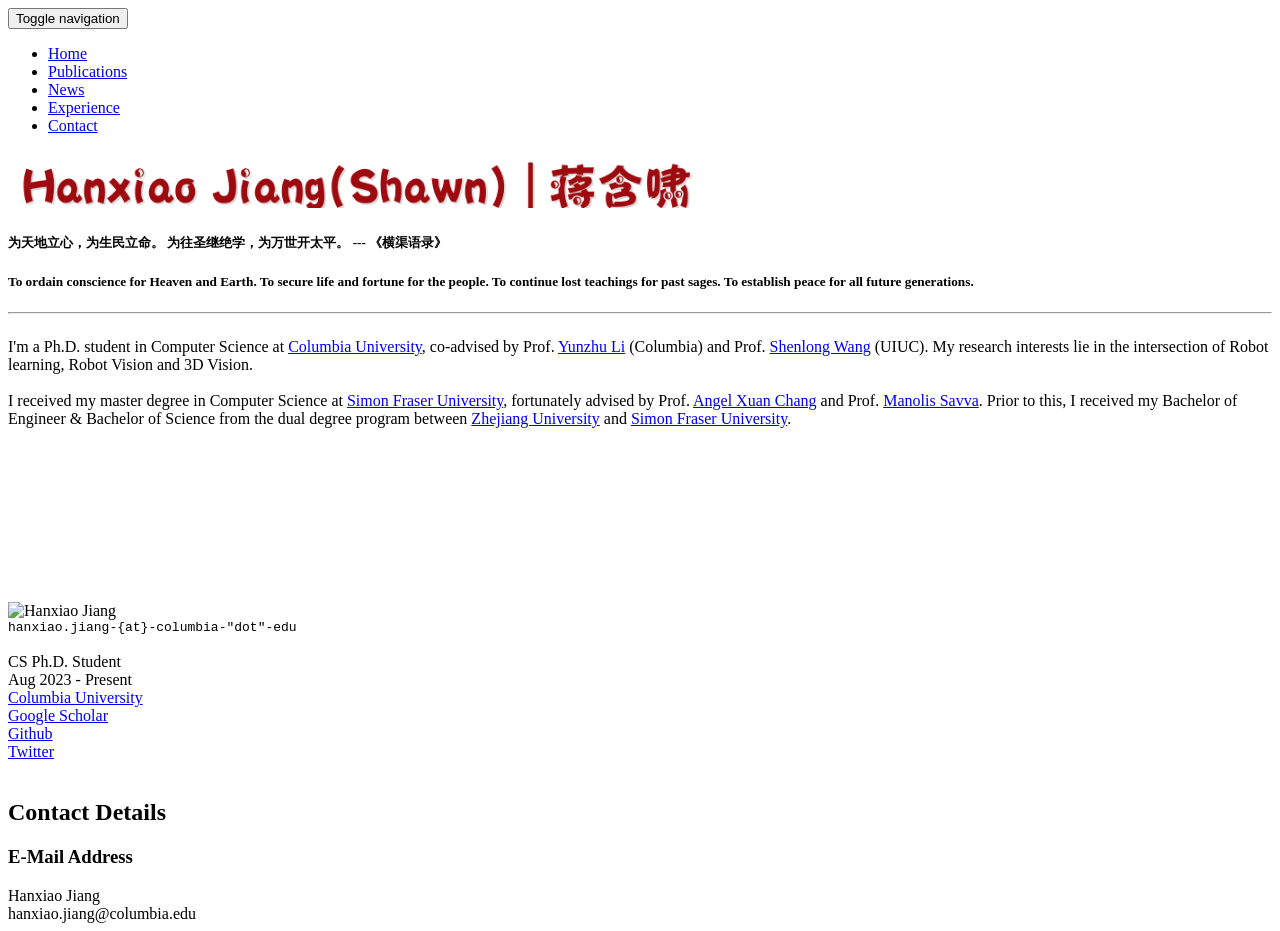
==== contact.html @ e8c3e94f "update" ====
<!DOCTYPE html>
<html lang="en">

<head>
  <meta charset="utf-8" />
  <meta http-equiv="content-type" content="text/html; charset=utf-8" />
  <!-- Use the .htaccess and remove these lines to avoid edge case issues.
     More info: h5bp.com/i/378 -->
  <meta http-equiv="X-UA-Compatible" content="IE=edge,chrome=1" />

  <meta name="google-site-verification" content="s9HfQLacjwqz4eRF6EoYjc99aE5T00xyFcCA3zIniwc" />

  <!-- Our site title and description -->
<link rel="shortcut icon" href="/favicon.ico" type="image/x-icon" />
<title>Hanxiao Jiang(Shawn) | 蒋含啸</title>

  <meta name="generator" content="DocPad v6.79.4" />

  <!-- Mobile viewport optimized: h5bp.com/viewport -->
  <meta name="viewport" content="width=device-width" />

  <!-- Shims: IE6-8 support of HTML5 elements -->
  <!--[if lt IE 9]>
    <script async src="http://html5shim.googlecode.com/svn/trunk/html5.js"></script>
  <![endif]-->

  <link rel="stylesheet" href="/styles/twitter-bootstrap.css" />
  <link rel="stylesheet" href="/styles/style.css" />
  <script src="//cdnjs.cloudflare.com/ajax/libs/jquery/1.10.2/jquery.min.js"></script>
  <script src="//cdnjs.cloudflare.com/ajax/libs/modernizr/2.6.2/modernizr.min.js"></script>
  <script src="/scripts/bootstrap.min.js"></script>
  <script src="/scripts/script.js"></script>
</head>

<body>
  <div class="container">
    <section id="content" class="content">
      <nav class="navbar navbar-default">
        <div class="container-fluid">
          <!-- Brand and toggle get grouped for better mobile display -->
          <div class="navbar-header">
            <button type="button" class="navbar-toggle collapsed" data-toggle="collapse"
              data-target="#bs-example-navbar-collapse-1" aria-expanded="false">
              <span class="sr-only">Toggle navigation</span>
              <span class="icon-bar"></span>
              <span class="icon-bar"></span>
              <span class="icon-bar"></span>
              <span class="icon-bar"></span>
              <span class="icon-bar"></span>
              <span class="icon-bar"></span>
            </button>
            <a class="navbar-brand" href="#"></a>
          </div>

          <!-- Collect the nav links, forms, and other content for toggling -->
          <div class="collapse navbar-collapse" id="bs-example-navbar-collapse-1">
            <ul class="nav navbar-nav">
              <li><a href="index.html">Home</a></li>
              <li><a href="pubs.html">Publications</a></li>
              <li><a href="news.html">News</a></li>
              <li><a href="experience.html">Experience</a></li>
              <li><a href="contact.html">Contact</a></li>
            </ul>
          </div><!-- /.navbar-collapse -->
        </div><!-- /.container-fluid -->
      </nav>

      <div class="row">
<!-- <div style="float: right">
    <audio controls autoplay loop height="50" width="50">
        <source src="music/yiliaobailiao.mp3" type="audio/mpeg">
        <embed height="50" width="100" src="music/yiliaobailiao.mp3">
    </audio>
</div> -->
<img src=files/name.png alt="image" class="img-responsive" style="width: 700px;" />
<!-- <h1>Hanxiao Jiang(Shawn) | 蒋含啸</h1> -->
<h5>为天地立心，为生民立命。 为往圣继绝学，为万世开太平。 --- 《横渠语录》 </h5>
<h5>To ordain conscience for Heaven and Earth. To secure life and fortune for the people. To continue lost teachings for past sages. To establish peace for all future generations.</h5>
        <hr>
        <div class="col-sm-8 pull-left" style="min-height: 280px; display: flex; flex-direction: column;">
<p>
   I'm a Ph.D. student in Computer Science at <a href="https://www.columbia.edu/">Columbia University</a>, 
   co-advised by Prof. <a href="https://yunzhuli.github.io/">Yunzhu Li</a> (Columbia) and Prof. <a href="https://shenlong.web.illinois.edu/">Shenlong Wang</a> (UIUC). 
   My research interests lie in the intersection of Robot learning, Robot Vision and 3D Vision.
   <br/>
   <br/>

   I received my master degree in Computer Science at <a href="https://www.sfu.ca">Simon Fraser University</a>, fortunately advised by Prof. 
    <a href="https://angelxuanchang.github.io">Angel Xuan Chang</a> and Prof. <a href="https://msavva.github.io">Manolis Savva</a>. 
    Prior to this, I received my Bachelor of Engineer & Bachelor of Science from the dual degree program between  <a
    href="https://www.zju.edu.cn/english/">Zhejiang University</a> and <a href="https://www.sfu.ca">Simon
    Fraser University</a>.
</p>
        </div>
        <div class="col-sm-4 text-right pull-right">
<img src="files/hanxiao.jpg" alt="Hanxiao Jiang" width="150px" />
<div style="font-family:monospace;">
hanxiao.jiang-{at}-columbia-"dot"-edu
</div><br />

CS Ph.D. Student<br />
Aug 2023 - Present<br />
<a href="https://www.columbia.edu/">Columbia University</a><br />
<a href="https://scholar.google.com/citations?user=-XWZKZAAAAAJ&hl=en">Google Scholar</a><br />
<a href="https://github.com/Jianghanxiao">Github</a><br />
<a href="https://twitter.com/jiang_hanxiao">Twitter</a><br />
        </div>
      </div>
      <br>

<div class="row">
    <div class="col-sm-12">


      <div class="panel panel-default">
        <div class="panel-heading">
          <h2>Contact Details</h2>
        </div>
        <div class="panel-body">
          <h3>E-Mail Address</h3>
          Hanxiao Jiang<br />
          hanxiao.jiang@columbia.edu<br />
        </div>
      </div>
    </div>
</div>
  </div>
  </section>
  <!-- <footer>
    <p class="pull-right">
      Last updated at 2020-10-07T10:56:51.321Z
    </p>
  </footer> -->
  </div><!-- /container -->
  
  <!-- Global site tag (gtag.js) - Google Analytics -->
  <script async src="https://www.googletagmanager.com/gtag/js?id=UA-162763877-1"></script>
  <script>
    window.dataLayer = window.dataLayer || [];
    function gtag(){dataLayer.push(arguments);}
    gtag('js', new Date());

    gtag('config', 'UA-162763877-1');
  </script>

</body>

</html>
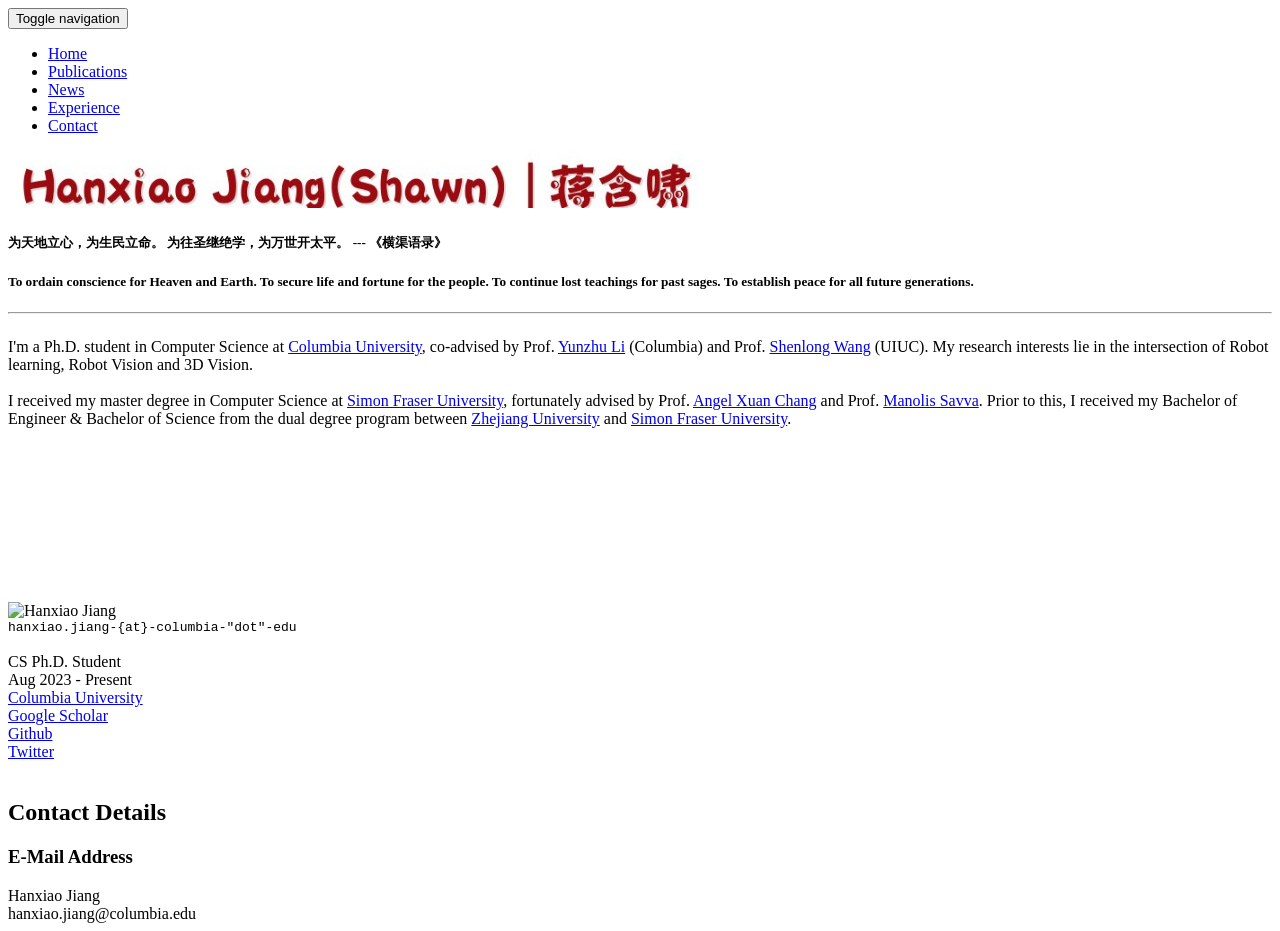
==== commit 9c2036a2: "update" ====
--- a/contact.html
+++ b/contact.html
@@ -72,7 +72,7 @@
         <embed height="50" width="100" src="music/yiliaobailiao.mp3">
     </audio>
 </div> -->
-<img src=files/name.png alt="image" class="img-responsive" style="width: 700px;" />
+<img src=files/name.jpg alt="image" class="img-responsive" style="width: 700px;" />
 <!-- <h1>Hanxiao Jiang(Shawn) | 蒋含啸</h1> -->
 <h5>为天地立心，为生民立命。 为往圣继绝学，为万世开太平。 --- 《横渠语录》 </h5>
 <h5>To ordain conscience for Heaven and Earth. To secure life and fortune for the people. To continue lost teachings for past sages. To establish peace for all future generations.</h5>
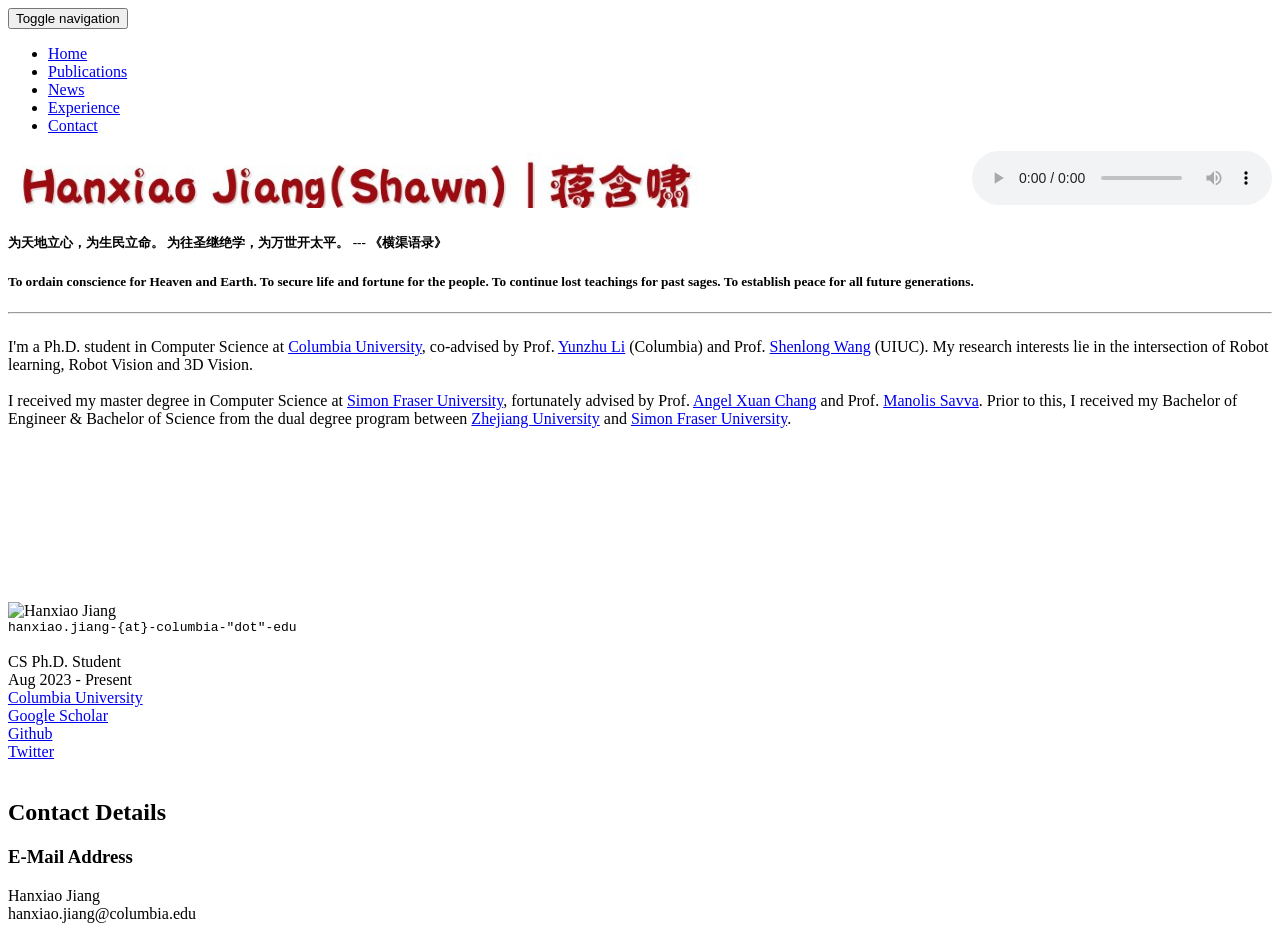
==== commit 0e090af5: "udpate" ====
--- a/contact.html
+++ b/contact.html
@@ -66,12 +66,12 @@
       </nav>
 
       <div class="row">
-<!-- <div style="float: right">
+<div style="float: right">
     <audio controls autoplay loop height="50" width="50">
         <source src="music/yiliaobailiao.mp3" type="audio/mpeg">
         <embed height="50" width="100" src="music/yiliaobailiao.mp3">
     </audio>
-</div> -->
+</div>
 <img src=files/name.jpg alt="image" class="img-responsive" style="width: 700px;" />
 <!-- <h1>Hanxiao Jiang(Shawn) | 蒋含啸</h1> -->
 <h5>为天地立心，为生民立命。 为往圣继绝学，为万世开太平。 --- 《横渠语录》 </h5>
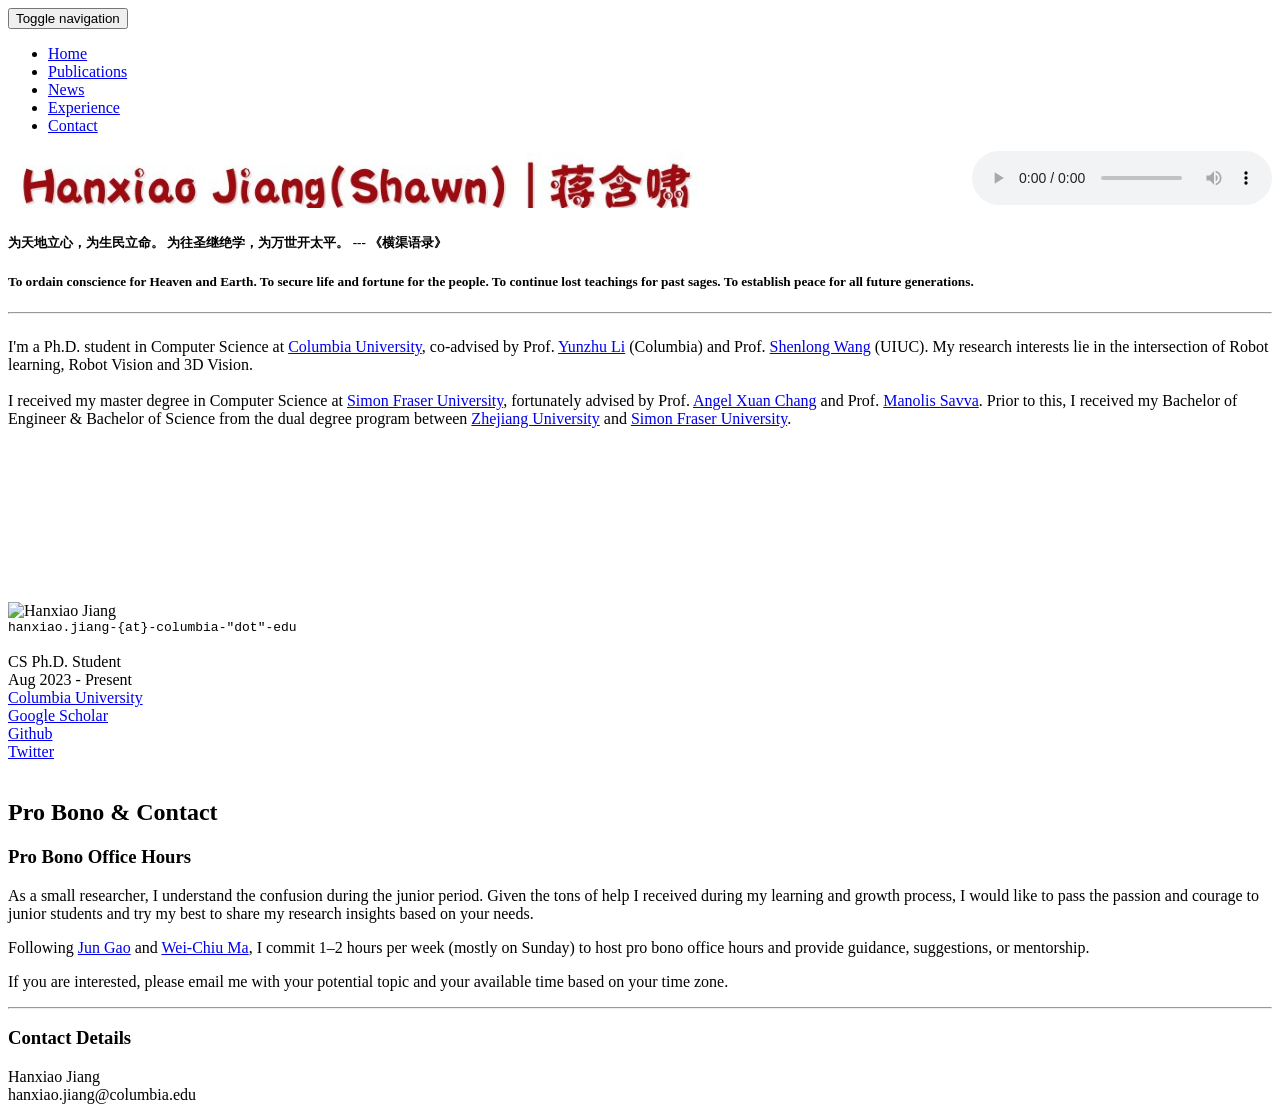
==== commit cf94b8ad: "update" ====
--- a/contact.html
+++ b/contact.html
@@ -109,20 +109,44 @@
       <br>
 
 <div class="row">
-    <div class="col-sm-12">
+  <div class="col-sm-12">
+    <div class="panel panel-default">
+      <div class="panel-heading">
+        <h2>Pro Bono & Contact</h2>
+      </div>
+      <div class="panel-body">
 
+        <!-- Pro Bono Section -->
+        <h3>Pro Bono Office Hours</h3>
+        <p>
+          As a small researcher, I understand the confusion during the junior period. 
+          Given the tons of help I received during my learning and growth process, 
+          I would like to pass the passion and courage to junior students 
+          and try my best to share my research insights based on your needs.
+        </p>
+        <p>
+          Following <a href="https://www.cs.toronto.edu/~jungao">Jun Gao</a> and 
+          <a href="https://www.cs.cornell.edu/~weichiu/">Wei-Chiu Ma</a>, 
+          I commit 1–2 hours per week (mostly on Sunday) 
+          to host pro bono office hours and provide guidance, suggestions, or mentorship.
+        </p>
+        <p>
+          If you are interested, please email me with your potential topic 
+          and your available time based on your time zone.
+        </p>
 
-      <div class="panel panel-default">
-        <div class="panel-heading">
-          <h2>Contact Details</h2>
-        </div>
-        <div class="panel-body">
-          <h3>E-Mail Address</h3>
+        <hr>
+
+        <!-- Contact Section -->
+        <h3>Contact Details</h3>
+        <p>
           Hanxiao Jiang<br />
-          hanxiao.jiang@columbia.edu<br />
-        </div>
+          hanxiao.jiang@columbia.edu
+        </p>
+
       </div>
     </div>
+  </div>
 </div>
   </div>
   </section>
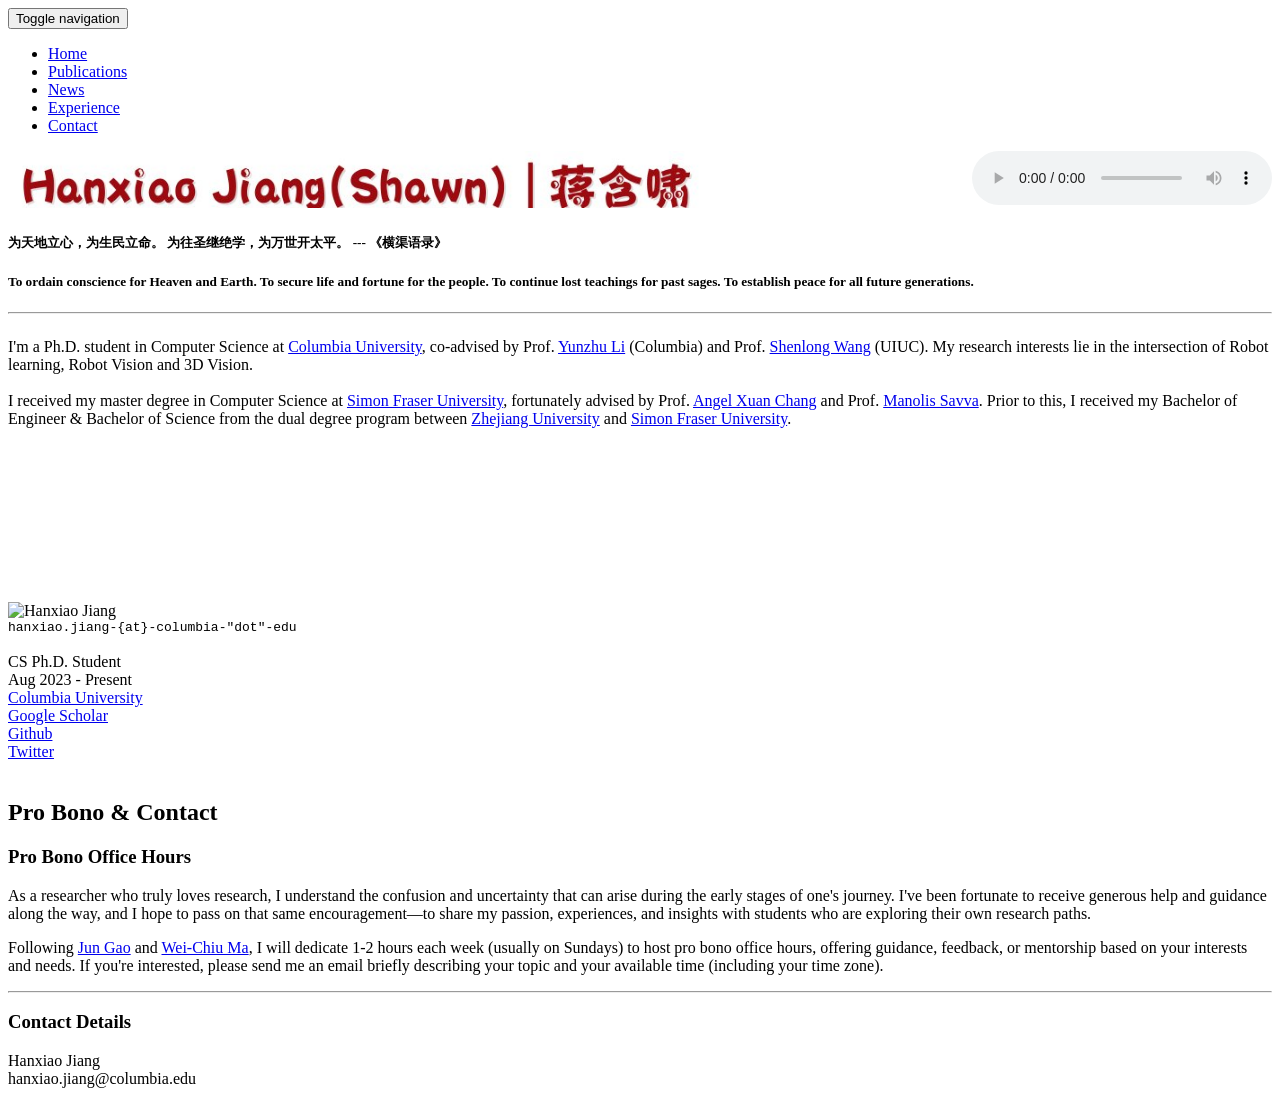
==== commit 3cbaaa91: "update" ====
--- a/contact.html
+++ b/contact.html
@@ -119,20 +119,13 @@
         <!-- Pro Bono Section -->
         <h3>Pro Bono Office Hours</h3>
         <p>
-          As a small researcher, I understand the confusion during the junior period. 
-          Given the tons of help I received during my learning and growth process, 
-          I would like to pass the passion and courage to junior students 
-          and try my best to share my research insights based on your needs.
+          As a researcher who truly loves research, I understand the confusion and uncertainty that can arise during the early stages of one's journey. I've been fortunate to receive generous help and guidance along the way, and I hope to pass on that same encouragement—to share my passion, experiences, and insights with students who are exploring their own research paths.
         </p>
         <p>
           Following <a href="https://www.cs.toronto.edu/~jungao">Jun Gao</a> and 
           <a href="https://www.cs.cornell.edu/~weichiu/">Wei-Chiu Ma</a>, 
-          I commit 1–2 hours per week (mostly on Sunday) 
-          to host pro bono office hours and provide guidance, suggestions, or mentorship.
-        </p>
-        <p>
-          If you are interested, please email me with your potential topic 
-          and your available time based on your time zone.
+          I will dedicate 1-2 hours each week (usually on Sundays) to host pro bono office hours, offering guidance, feedback, or mentorship based on your interests and needs.
+          If you're interested, please send me an email briefly describing your topic and your available time (including your time zone).
         </p>
 
         <hr>
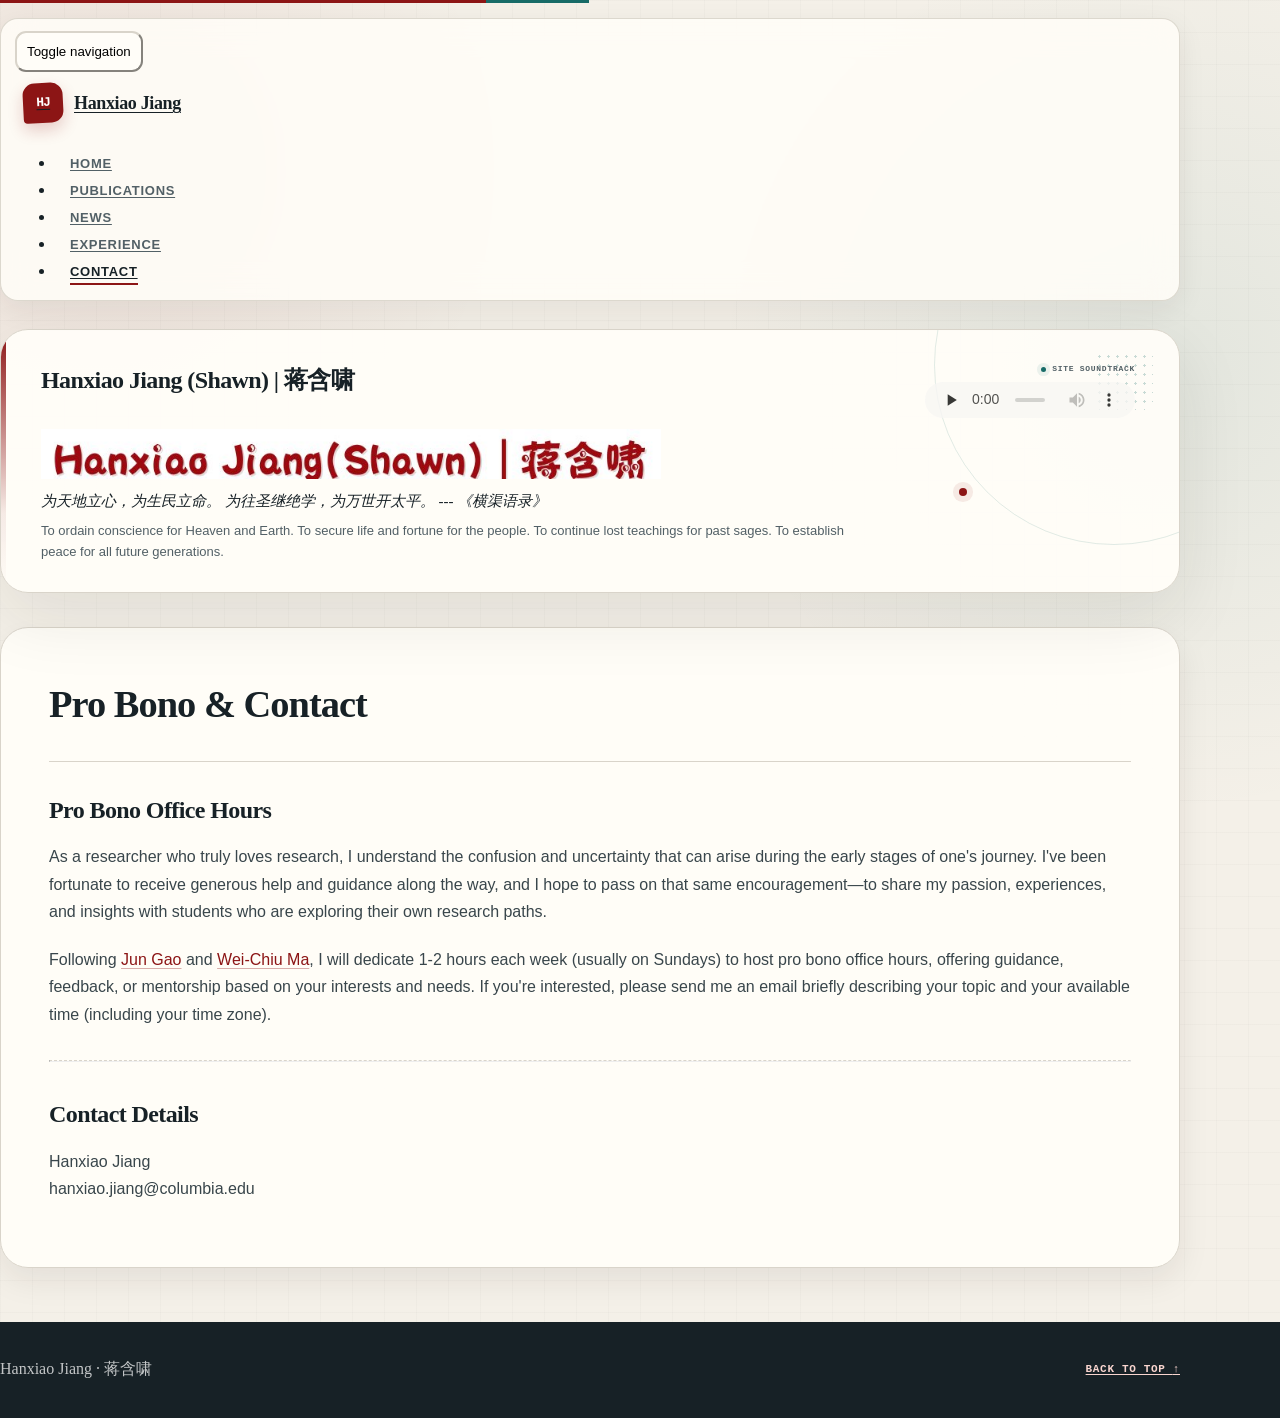
==== commit 6891019f: "update" ====
--- a/contact.html
+++ b/contact.html
@@ -3,81 +3,82 @@
 
 <head>
   <meta charset="utf-8" />
-  <meta http-equiv="content-type" content="text/html; charset=utf-8" />
-  <!-- Use the .htaccess and remove these lines to avoid edge case issues.
-     More info: h5bp.com/i/378 -->
-  <meta http-equiv="X-UA-Compatible" content="IE=edge,chrome=1" />
-
+  <meta http-equiv="X-UA-Compatible" content="IE=edge" />
+  <meta name="viewport" content="width=device-width, initial-scale=1" />
+  <meta name="theme-color" content="#f4f0e8" />
   <meta name="google-site-verification" content="s9HfQLacjwqz4eRF6EoYjc99aE5T00xyFcCA3zIniwc" />
 
-  <!-- Our site title and description -->
 <link rel="shortcut icon" href="/favicon.ico" type="image/x-icon" />
 <title>Hanxiao Jiang(Shawn) | 蒋含啸</title>
 
-  <meta name="generator" content="DocPad v6.79.4" />
-
-  <!-- Mobile viewport optimized: h5bp.com/viewport -->
-  <meta name="viewport" content="width=device-width" />
-
-  <!-- Shims: IE6-8 support of HTML5 elements -->
-  <!--[if lt IE 9]>
-    <script async src="http://html5shim.googlecode.com/svn/trunk/html5.js"></script>
-  <![endif]-->
-
   <link rel="stylesheet" href="/styles/twitter-bootstrap.css" />
   <link rel="stylesheet" href="/styles/style.css" />
-  <script src="//cdnjs.cloudflare.com/ajax/libs/jquery/1.10.2/jquery.min.js"></script>
-  <script src="//cdnjs.cloudflare.com/ajax/libs/modernizr/2.6.2/modernizr.min.js"></script>
-  <script src="/scripts/bootstrap.min.js"></script>
-  <script src="/scripts/script.js"></script>
 </head>
 
-<body>
-  <div class="container">
-    <section id="content" class="content">
-      <nav class="navbar navbar-default">
+<body id="top" class="page-contact">
+  <canvas id="elastic-field" class="elastic-field" role="presentation" aria-hidden="true"></canvas>
+  <div class="field-readout" aria-hidden="true">
+    <span class="field-readout__label">Elastic field</span>
+    <span class="field-readout__hint">move / apply force</span>
+    <span class="field-readout__meter"><i></i></span>
+    <span class="field-readout__value">ε 0.00</span>
+  </div>
+
+  <a class="skip-link" href="#main-content">Skip to content</a>
+
+  <header class="site-header">
+    <div class="container">
+      <nav class="navbar navbar-default" aria-label="Primary navigation">
         <div class="container-fluid">
-          <!-- Brand and toggle get grouped for better mobile display -->
           <div class="navbar-header">
             <button type="button" class="navbar-toggle collapsed" data-toggle="collapse"
-              data-target="#bs-example-navbar-collapse-1" aria-expanded="false">
+              data-target="#site-navigation" aria-expanded="false" aria-controls="site-navigation">
               <span class="sr-only">Toggle navigation</span>
               <span class="icon-bar"></span>
               <span class="icon-bar"></span>
               <span class="icon-bar"></span>
-              <span class="icon-bar"></span>
-              <span class="icon-bar"></span>
-              <span class="icon-bar"></span>
             </button>
-            <a class="navbar-brand" href="#"></a>
+            <a class="navbar-brand" href="index.html" aria-label="Hanxiao Jiang, home">
+              <span class="brand-mark" aria-hidden="true">HJ</span>
+              <span class="brand-name">Hanxiao Jiang</span>
+            </a>
           </div>
 
-          <!-- Collect the nav links, forms, and other content for toggling -->
-          <div class="collapse navbar-collapse" id="bs-example-navbar-collapse-1">
-            <ul class="nav navbar-nav">
+          <div class="collapse navbar-collapse" id="site-navigation">
+            <ul class="nav navbar-nav navbar-right">
               <li><a href="index.html">Home</a></li>
               <li><a href="pubs.html">Publications</a></li>
               <li><a href="news.html">News</a></li>
               <li><a href="experience.html">Experience</a></li>
               <li><a href="contact.html">Contact</a></li>
             </ul>
-          </div><!-- /.navbar-collapse -->
-        </div><!-- /.container-fluid -->
+          </div>
+        </div>
       </nav>
+    </div>
+  </header>
 
-      <div class="row">
-<div style="float: right">
-    <audio controls autoplay loop height="50" width="50">
+  <main id="main-content" class="site-main container">
+    <section class="hero" aria-labelledby="site-owner">
+      <div class="hero-orbit hero-orbit-one" aria-hidden="true"></div>
+      <div class="hero-orbit hero-orbit-two" aria-hidden="true"></div>
+
+      <div class="hero-title">
+        <h1 id="site-owner" class="sr-only">Hanxiao Jiang (Shawn) | 蒋含啸</h1>
+<div class="soundtrack">
+    <span class="soundtrack-label">Site soundtrack</span>
+    <audio controls loop preload="none" aria-label="Site soundtrack">
         <source src="music/yiliaobailiao.mp3" type="audio/mpeg">
-        <embed height="50" width="100" src="music/yiliaobailiao.mp3">
     </audio>
 </div>
-<img src=files/name.jpg alt="image" class="img-responsive" style="width: 700px;" />
+<img src="files/name.jpg" alt="Hanxiao Jiang (Shawn) | 蒋含啸" class="img-responsive" style="width: 700px;" />
 <!-- <h1>Hanxiao Jiang(Shawn) | 蒋含啸</h1> -->
 <h5>为天地立心，为生民立命。 为往圣继绝学，为万世开太平。 --- 《横渠语录》 </h5>
 <h5>To ordain conscience for Heaven and Earth. To secure life and fortune for the people. To continue lost teachings for past sages. To establish peace for all future generations.</h5>
-        <hr>
-        <div class="col-sm-8 pull-left" style="min-height: 280px; display: flex; flex-direction: column;">
+      </div>
+
+      <div class="hero-grid">
+        <div class="hero-copy">
 <p>
    I'm a Ph.D. student in Computer Science at <a href="https://www.columbia.edu/">Columbia University</a>, 
    co-advised by Prof. <a href="https://yunzhuli.github.io/">Yunzhu Li</a> (Columbia) and Prof. <a href="https://shenlong.web.illinois.edu/">Shenlong Wang</a> (UIUC). 
@@ -92,7 +93,8 @@
     Fraser University</a>.
 </p>
         </div>
-        <div class="col-sm-4 text-right pull-right">
+
+        <aside class="profile-card" aria-label="Profile and links">
 <img src="files/hanxiao.jpg" alt="Hanxiao Jiang" width="150px" />
 <div style="font-family:monospace;">
 hanxiao.jiang-{at}-columbia-"dot"-edu
@@ -104,10 +106,14 @@
 <a href="https://scholar.google.com/citations?user=-XWZKZAAAAAJ&hl=en">Google Scholar</a><br />
 <a href="https://github.com/Jianghanxiao">Github</a><br />
 <a href="https://twitter.com/jiang_hanxiao">Twitter</a><br />
-        </div>
+        </aside>
       </div>
-      <br>
 
+      <div class="hero-updates">
+      </div>
+    </section>
+
+    <div class="main-content">
 <div class="row">
   <div class="col-sm-12">
     <div class="panel panel-default">
@@ -141,25 +147,29 @@
     </div>
   </div>
 </div>
-  </div>
-  </section>
-  <!-- <footer>
-    <p class="pull-right">
-      Last updated at 2020-10-07T10:56:51.321Z
-    </p>
-  </footer> -->
-  </div><!-- /container -->
-  
+    </div>
+  </main>
+
+  <footer class="site-footer">
+    <div class="container site-footer-inner">
+      <p>Hanxiao Jiang <span aria-hidden="true">·</span> 蒋含啸</p>
+      <a href="#top">Back to top <span aria-hidden="true">↑</span></a>
+    </div>
+  </footer>
+
+  <script src="https://cdnjs.cloudflare.com/ajax/libs/jquery/1.10.2/jquery.min.js"></script>
+  <script src="/scripts/bootstrap.min.js"></script>
+  <script src="/scripts/script.js"></script>
+  <script src="/scripts/elastic-field.js"></script>
+
   <!-- Global site tag (gtag.js) - Google Analytics -->
   <script async src="https://www.googletagmanager.com/gtag/js?id=UA-162763877-1"></script>
   <script>
     window.dataLayer = window.dataLayer || [];
     function gtag(){dataLayer.push(arguments);}
     gtag('js', new Date());
-
     gtag('config', 'UA-162763877-1');
   </script>
-
 </body>
 
 </html>
--- a/styles/style.css
+++ b/styles/style.css
@@ -0,0 +1,1626 @@
+@charset "UTF-8";
+
+:root {
+  --paper: #f4f0e8;
+  --surface: #fffdf8;
+  --surface-soft: #ece8df;
+  --ink: #172126;
+  --ink-soft: #526066;
+  --line: #d9d4ca;
+  --brand: #8c1515;
+  --brand-bright: #b42d32;
+  --teal: #176b67;
+  --teal-soft: #dce9e5;
+  --shadow: 0 24px 70px rgba(36, 31, 26, 0.09);
+  --shadow-small: 0 12px 32px rgba(36, 31, 26, 0.08);
+  --serif: Georgia, "Times New Roman", "Noto Serif", serif;
+  --sans: "Avenir Next", Avenir, "Segoe UI", Helvetica, Arial, sans-serif;
+  --mono: "SFMono-Regular", Consolas, "Liberation Mono", monospace;
+}
+
+*,
+*::before,
+*::after {
+  box-sizing: border-box;
+}
+
+html {
+  scroll-behavior: smooth;
+}
+
+body {
+  min-width: 320px;
+  margin: 0;
+  color: var(--ink);
+  background-color: var(--paper);
+  background-image:
+    radial-gradient(circle at 8% 12%, rgba(140, 21, 21, 0.07), transparent 25rem),
+    radial-gradient(circle at 91% 26%, rgba(23, 107, 103, 0.08), transparent 28rem),
+    linear-gradient(rgba(23, 33, 38, 0.02) 1px, transparent 1px),
+    linear-gradient(90deg, rgba(23, 33, 38, 0.02) 1px, transparent 1px);
+  background-size: auto, auto, 32px 32px, 32px 32px;
+  font-family: var(--sans);
+  isolation: isolate;
+  font-size: 16px;
+  line-height: 1.68;
+  -webkit-font-smoothing: antialiased;
+  text-rendering: optimizeLegibility;
+}
+
+body::before {
+  position: fixed;
+  inset: 0 0 auto;
+  z-index: 1100;
+  height: 3px;
+  background: linear-gradient(90deg, var(--brand) 0 38%, var(--teal) 38% 46%, transparent 46%);
+  content: "";
+}
+
+/*
+ * The background interaction is a continuous elastic field, not a generic
+ * particle-link effect. Pointer motion injects a dipole force in canvas.
+ */
+.elastic-field {
+  position: fixed;
+  inset: 0;
+  z-index: 0;
+  display: block;
+  width: 100vw;
+  height: 100vh;
+  pointer-events: none;
+}
+
+.field-readout {
+  --field-energy: 0;
+  position: fixed;
+  top: 50%;
+  right: max(12px, calc((100vw - 1180px) / 2 - 104px));
+  z-index: 1;
+  display: grid;
+  width: 92px;
+  padding: 12px 11px;
+  color: var(--ink-soft);
+  background: rgba(255, 253, 248, 0.72);
+  border: 1px solid rgba(217, 212, 202, 0.82);
+  border-radius: 13px 13px 13px 4px;
+  box-shadow: 0 10px 28px rgba(36, 31, 26, 0.06);
+  font-family: var(--mono);
+  pointer-events: none;
+  user-select: none;
+  transform: translateY(-50%);
+  transition: opacity 300ms ease;
+  -webkit-backdrop-filter: blur(10px);
+  backdrop-filter: blur(10px);
+}
+
+.field-readout__label {
+  color: var(--teal);
+  font-size: 9px;
+  font-weight: 800;
+  letter-spacing: 0.09em;
+  text-transform: uppercase;
+}
+
+.field-readout__hint {
+  margin-top: 5px;
+  font-size: 8px;
+  line-height: 1.45;
+  letter-spacing: 0.04em;
+  text-transform: uppercase;
+  transition: opacity 240ms ease;
+}
+
+.field-readout__meter {
+  height: 2px;
+  margin: 10px 0 7px;
+  overflow: hidden;
+  background: rgba(23, 33, 38, 0.1);
+  border-radius: 999px;
+}
+
+.field-readout__meter i {
+  display: block;
+  width: 100%;
+  height: 100%;
+  background: linear-gradient(90deg, var(--teal), var(--brand));
+  border-radius: inherit;
+  transform: scaleX(var(--field-energy));
+  transform-origin: left;
+  transition: transform 160ms ease-out;
+}
+
+.field-readout__value {
+  font-size: 9px;
+  letter-spacing: 0.06em;
+}
+
+.field-engaged .field-readout__hint {
+  opacity: 0.34;
+}
+
+.site-main,
+.site-footer {
+  position: relative;
+  z-index: 2;
+}
+
+.elastic-field-disabled .elastic-field,
+.elastic-field-disabled .field-readout {
+  display: none;
+}
+
+@media (max-width: 1359px), (hover: none), (pointer: coarse) {
+  .field-readout {
+    display: none;
+  }
+}
+
+@media (max-width: 899px), (hover: none), (pointer: coarse) {
+  .elastic-field {
+    display: none;
+  }
+}
+
+::selection {
+  color: var(--surface);
+  background: var(--brand);
+}
+
+img {
+  max-width: 100%;
+}
+
+a {
+  color: var(--brand);
+  text-decoration-thickness: 1px;
+  text-underline-offset: 0.18em;
+  transition: color 160ms ease, border-color 160ms ease, background-color 160ms ease, transform 160ms ease;
+}
+
+a:hover,
+a:focus {
+  color: var(--teal);
+  text-decoration: none;
+}
+
+.hero-copy a,
+.news-list a,
+.panel-body a,
+.page-experience .main-content a,
+.publication-authors a {
+  text-decoration-line: underline;
+  text-decoration-color: rgba(140, 21, 21, 0.34);
+  text-decoration-thickness: 1px;
+}
+
+a:focus-visible,
+button:focus-visible,
+audio:focus-visible {
+  outline: 3px solid rgba(23, 107, 103, 0.38);
+  outline-offset: 3px;
+}
+
+h1,
+h2,
+h3,
+h4 {
+  margin-top: 0;
+  color: var(--ink);
+  font-family: var(--serif);
+  font-weight: 700;
+  letter-spacing: -0.025em;
+}
+
+p {
+  margin: 0 0 1.25em;
+}
+
+.container {
+  width: min(1180px, calc(100% - 40px)) !important;
+  padding-right: 0;
+  padding-left: 0;
+}
+
+.skip-link {
+  position: fixed;
+  top: 12px;
+  left: 12px;
+  z-index: 2000;
+  padding: 10px 14px;
+  color: white;
+  background: var(--ink);
+  border-radius: 8px;
+  transform: translateY(-150%);
+}
+
+.skip-link:focus {
+  color: white;
+  transform: translateY(0);
+}
+
+.site-header {
+  position: sticky;
+  top: 0;
+  z-index: 1000;
+  padding-top: 18px;
+}
+
+.navbar.navbar-default {
+  min-height: 64px;
+  margin: 0;
+  background: rgba(255, 253, 248, 0.88);
+  border: 1px solid rgba(217, 212, 202, 0.9);
+  border-radius: 18px;
+  box-shadow: 0 8px 28px rgba(36, 31, 26, 0.07);
+  -webkit-backdrop-filter: blur(16px);
+  backdrop-filter: blur(16px);
+}
+
+.navbar .container-fluid {
+  padding-right: 14px;
+  padding-left: 14px;
+}
+
+.navbar-brand {
+  display: flex;
+  align-items: center;
+  gap: 11px;
+  height: auto !important;
+  padding: 11px 8px !important;
+  color: var(--ink) !important;
+}
+
+.brand-mark {
+  display: inline-grid;
+  width: 40px;
+  height: 40px;
+  color: white;
+  background: var(--brand);
+  border-radius: 12px 12px 12px 4px;
+  box-shadow: 0 7px 16px rgba(140, 21, 21, 0.2);
+  font-family: var(--mono);
+  font-size: 13px;
+  font-weight: 700;
+  letter-spacing: -0.08em;
+  place-items: center;
+  transform: rotate(-3deg);
+}
+
+.brand-name {
+  font-family: var(--serif);
+  font-size: 18px;
+  font-weight: 700;
+  letter-spacing: -0.02em;
+}
+
+.navbar-right {
+  margin-right: 0;
+}
+
+.navbar-default .navbar-nav > li > a {
+  position: relative;
+  padding: 21px 15px 20px;
+  color: var(--ink-soft);
+  font-size: 13px;
+  font-weight: 700;
+  letter-spacing: 0.055em;
+  text-transform: uppercase;
+}
+
+.navbar-default .navbar-nav > li > a::after {
+  position: absolute;
+  right: 15px;
+  bottom: 14px;
+  left: 15px;
+  height: 2px;
+  background: var(--brand);
+  content: "";
+  transform: scaleX(0);
+  transform-origin: left;
+  transition: transform 180ms ease;
+}
+
+.navbar-default .navbar-nav > li > a:hover,
+.navbar-default .navbar-nav > li > a:focus,
+.navbar-default .navbar-nav > .active > a,
+.navbar-default .navbar-nav > .active > a:hover,
+.navbar-default .navbar-nav > .active > a:focus {
+  color: var(--ink);
+  background: transparent;
+}
+
+.navbar-default .navbar-nav > li > a:hover::after,
+.navbar-default .navbar-nav > li > a:focus::after,
+.navbar-default .navbar-nav > .active > a::after {
+  transform: scaleX(1);
+}
+
+.navbar-toggle {
+  margin-top: 12px;
+  margin-right: 4px;
+  padding: 11px 10px;
+  background: var(--surface) !important;
+  border-color: var(--line) !important;
+  border-radius: 11px;
+}
+
+.navbar-default .navbar-toggle .icon-bar {
+  width: 22px;
+  height: 2px;
+  background-color: var(--ink);
+  transition: transform 180ms ease, opacity 180ms ease;
+}
+
+.site-main {
+  padding-top: 28px;
+  padding-bottom: 20px;
+}
+
+.hero {
+  position: relative;
+  padding: 48px 52px 44px;
+  overflow: hidden;
+  background: rgba(255, 253, 248, 0.96);
+  border: 1px solid var(--line);
+  border-radius: 28px;
+  box-shadow: var(--shadow);
+  isolation: isolate;
+}
+
+.hero::before {
+  position: absolute;
+  top: 0;
+  bottom: 0;
+  left: 0;
+  width: 5px;
+  background: linear-gradient(180deg, var(--brand), rgba(140, 21, 21, 0.08) 70%, transparent);
+  content: "";
+}
+
+.hero::after {
+  position: absolute;
+  top: 22px;
+  right: 26px;
+  width: 58px;
+  height: 58px;
+  background-image: radial-gradient(var(--teal) 1.2px, transparent 1.2px);
+  background-size: 9px 9px;
+  content: "";
+  opacity: 0.24;
+}
+
+.hero > *:not(.hero-orbit) {
+  position: relative;
+  z-index: 2;
+}
+
+.hero-orbit {
+  position: absolute;
+  z-index: 0;
+  border: 1px solid rgba(23, 107, 103, 0.13);
+  border-radius: 50%;
+  pointer-events: none;
+}
+
+.hero-orbit::after {
+  position: absolute;
+  width: 8px;
+  height: 8px;
+  background: var(--brand);
+  border-radius: 50%;
+  box-shadow: 0 0 0 6px rgba(140, 21, 21, 0.08);
+  content: "";
+}
+
+.hero-orbit-one {
+  top: -145px;
+  right: -115px;
+  width: 360px;
+  height: 360px;
+}
+
+.hero-orbit-one::after {
+  bottom: 48px;
+  left: 24px;
+}
+
+.hero-orbit-two {
+  top: 154px;
+  right: 190px;
+  width: 92px;
+  height: 92px;
+}
+
+.hero-orbit-two::after {
+  top: -4px;
+  left: 38px;
+  width: 6px;
+  height: 6px;
+  background: var(--teal);
+  box-shadow: 0 0 0 5px rgba(23, 107, 103, 0.08);
+}
+
+.hero-title {
+  display: grid;
+  grid-template-columns: minmax(0, 1fr) 240px;
+  gap: 8px 34px;
+  align-items: start;
+  padding-right: 4px;
+  padding-bottom: 30px;
+  border-bottom: 1px solid var(--line);
+}
+
+.hero-title > img.img-responsive {
+  grid-column: 1;
+  width: min(100%, 760px) !important;
+  margin: 0;
+  mix-blend-mode: multiply;
+}
+
+.hero-title > h5 {
+  grid-column: 1;
+  max-width: 900px;
+  margin: 0;
+  color: var(--ink-soft);
+  font-size: 13px;
+  font-weight: 500;
+  line-height: 1.58;
+}
+
+.hero-title > h5:first-of-type {
+  margin-top: 3px;
+  color: var(--ink);
+  font-family: var(--serif);
+  font-size: 15px;
+  font-style: italic;
+}
+
+.hero-title > .soundtrack {
+  grid-row: 1 / span 4;
+  grid-column: 2;
+  float: none !important;
+  align-self: start;
+  justify-self: end;
+  padding-top: 2px;
+}
+
+.soundtrack {
+  display: flex;
+  flex-direction: column;
+  align-items: flex-end;
+  gap: 6px;
+}
+
+.soundtrack-label {
+  display: inline-flex;
+  align-items: center;
+  gap: 6px;
+  color: var(--ink-soft);
+  font-family: var(--mono);
+  font-size: 8px;
+  font-weight: 700;
+  letter-spacing: 0.09em;
+  text-transform: uppercase;
+}
+
+.soundtrack-label::before {
+  width: 5px;
+  height: 5px;
+  background: var(--teal);
+  border-radius: 50%;
+  content: "";
+  box-shadow: 0 0 0 4px rgba(23, 107, 103, 0.08);
+}
+
+.hero-title audio {
+  width: 230px;
+  height: 36px;
+  opacity: 0.78;
+  filter: sepia(0.08) saturate(0.78);
+}
+
+.hero-grid {
+  display: grid;
+  grid-template-columns: minmax(0, 1fr) 280px;
+  gap: 52px;
+  align-items: start;
+  margin-top: 34px;
+}
+
+@media (min-width: 768px) {
+  .page-home .hero {
+    display: grid;
+    grid-template-columns: minmax(0, 1fr) 280px;
+    column-gap: 52px;
+  }
+
+  .page-home .hero-title {
+    grid-column: 1 / -1;
+  }
+
+  .page-home .hero-grid {
+    display: contents;
+  }
+
+  .page-home .hero-copy {
+    grid-column: 1;
+    margin-top: 34px;
+  }
+
+  .page-home .profile-card {
+    grid-row: 2 / span 2;
+    grid-column: 2;
+    margin-top: 34px;
+  }
+
+  .page-home .hero-updates {
+    grid-column: 1;
+    margin-top: 34px;
+  }
+
+  .page-home .hero-copy,
+  .page-home .profile-card,
+  .page-home .hero-updates {
+    position: relative;
+    z-index: 2;
+  }
+}
+
+.hero-copy {
+  max-width: 760px;
+  color: #303c41;
+  font-size: 17px;
+  line-height: 1.78;
+}
+
+.hero-copy p:last-child {
+  margin-bottom: 0;
+}
+
+.profile-card {
+  align-self: start;
+  padding: 20px;
+  overflow: hidden;
+  color: rgba(255, 255, 255, 0.82);
+  background:
+    radial-gradient(circle at 82% 5%, rgba(255, 255, 255, 0.11), transparent 30%),
+    var(--ink);
+  border: 1px solid rgba(255, 255, 255, 0.09);
+  border-radius: 22px;
+  box-shadow: 0 20px 45px rgba(23, 33, 38, 0.2);
+  font-size: 14px;
+  line-height: 1.65;
+  transform: rotate(0.4deg);
+}
+
+.profile-card > img {
+  display: block;
+  width: calc(100% + 40px) !important;
+  max-width: none;
+  aspect-ratio: 1 / 1.04;
+  margin: -20px -20px 18px;
+  object-fit: cover;
+  object-position: center 32%;
+  border-radius: 22px 22px 0 0;
+  filter: saturate(0.78) contrast(1.04);
+}
+
+.profile-card > div {
+  margin-bottom: 12px;
+  color: rgba(255, 255, 255, 0.66);
+  font-family: var(--mono) !important;
+  font-size: 11px;
+  line-height: 1.55;
+  overflow-wrap: anywhere;
+}
+
+.profile-card a {
+  display: inline-block;
+  margin-top: 3px;
+  color: #f9d5cf;
+  font-weight: 650;
+}
+
+.profile-card a::after {
+  color: rgba(255, 255, 255, 0.44);
+  content: " ↗";
+}
+
+.profile-card a:hover,
+.profile-card a:focus {
+  color: white;
+}
+
+.hero-updates {
+  margin-top: 40px;
+  padding-top: 34px;
+  border-top: 1px dashed var(--line);
+}
+
+.page-publications .hero-updates,
+.page-news .hero-updates,
+.page-experience .hero-updates,
+.page-contact .hero-updates {
+  display: none;
+}
+
+body:not(.page-home) .hero {
+  padding: 30px 40px;
+}
+
+body:not(.page-home) .hero-grid {
+  display: none;
+}
+
+body:not(.page-home) .hero-title {
+  grid-template-columns: minmax(0, 1fr) 220px;
+  padding-bottom: 0;
+  border-bottom: 0;
+}
+
+body:not(.page-home) .hero-title > img.img-responsive {
+  width: min(100%, 620px) !important;
+}
+
+body:not(.page-home) .hero-title audio {
+  width: 210px;
+}
+
+body:not(.page-home) .hero-orbit-two {
+  display: none;
+}
+
+.section-heading {
+  display: flex;
+  align-items: baseline;
+  gap: 13px;
+  margin-bottom: 24px;
+}
+
+.section-heading h2 {
+  margin: 0;
+  font-size: clamp(27px, 3vw, 38px);
+  line-height: 1.05;
+}
+
+.section-index {
+  color: var(--teal);
+  font-family: var(--mono);
+  font-size: 11px;
+  font-weight: 700;
+  letter-spacing: 0.11em;
+  text-transform: uppercase;
+  white-space: nowrap;
+}
+
+.news-block {
+  position: relative;
+}
+
+.page-home .news-block {
+  padding: 27px 29px 24px;
+  background: linear-gradient(125deg, rgba(236, 232, 223, 0.72), rgba(220, 233, 229, 0.52));
+  border: 1px solid rgba(217, 212, 202, 0.9);
+  border-radius: 20px;
+}
+
+.news-heading {
+  margin-bottom: 20px;
+}
+
+.community-note {
+  display: grid;
+  grid-template-columns: 86px minmax(0, 1fr);
+  gap: 16px;
+  align-items: start;
+  margin-bottom: 9px;
+  padding: 13px 15px;
+  background: rgba(255, 253, 248, 0.78);
+  border: 1px solid rgba(217, 212, 202, 0.92);
+  border-left: 3px solid var(--brand);
+  border-radius: 10px;
+}
+
+.community-note__meta {
+  display: flex;
+  align-items: center;
+  gap: 7px;
+  padding-top: 2px;
+  color: var(--teal);
+  font-family: var(--mono);
+  font-size: 9px;
+  font-weight: 800;
+  letter-spacing: 0.07em;
+  text-transform: uppercase;
+}
+
+.community-note__meta span {
+  width: 6px;
+  height: 6px;
+  background: var(--teal);
+  border-radius: 50%;
+  box-shadow: 0 0 0 4px rgba(23, 107, 103, 0.09);
+}
+
+.community-note__copy {
+  color: #3a474c;
+  font-size: 13.5px;
+  line-height: 1.55;
+}
+
+.news-list {
+  margin: 0;
+  padding: 0;
+  list-style: none;
+}
+
+.news-item {
+  display: grid;
+  grid-template-columns: 68px minmax(0, 1fr);
+  gap: 16px;
+  align-items: baseline;
+  padding: 11px 0;
+  border-top: 1px solid rgba(217, 212, 202, 0.86);
+}
+
+.news-list .news-item:first-child {
+  border-top: 0;
+}
+
+.news-date {
+  display: flex;
+  align-items: baseline;
+  gap: 5px;
+  color: var(--teal);
+  font-family: var(--mono);
+  font-variant-numeric: tabular-nums;
+  white-space: nowrap;
+}
+
+.news-month {
+  font-size: 11px;
+  font-weight: 800;
+  letter-spacing: 0.06em;
+  text-transform: uppercase;
+}
+
+.news-year-inline {
+  color: var(--ink-soft);
+  font-size: 10px;
+}
+
+.news-copy {
+  min-width: 0;
+  color: #3a474c;
+  font-size: 13.5px;
+  line-height: 1.55;
+}
+
+.news-copy a {
+  text-decoration-line: underline;
+  text-decoration-color: rgba(140, 21, 21, 0.3);
+}
+
+.news-list--preview .news-item:first-child .news-month {
+  color: var(--brand);
+}
+
+.news-archive {
+  border-top: 1px solid var(--line);
+}
+
+.news-year {
+  display: grid;
+  grid-template-columns: 82px minmax(0, 1fr);
+  gap: 24px;
+  padding: 24px 0 20px;
+  border-bottom: 1px solid var(--line);
+}
+
+.news-year:last-child {
+  padding-bottom: 0;
+  border-bottom: 0;
+}
+
+.news-year-title {
+  position: sticky;
+  top: 102px;
+  align-self: start;
+  margin: 0;
+  color: var(--brand);
+  font-family: var(--mono);
+  font-size: 15px;
+  font-weight: 800;
+  letter-spacing: 0.04em;
+}
+
+.news-year .news-item {
+  grid-template-columns: 50px minmax(0, 1fr);
+  gap: 14px;
+  padding: 10px 0;
+}
+
+.news-year .news-date {
+  align-self: start;
+  padding-top: 2px;
+}
+
+.news-more {
+  display: flex;
+  align-items: center;
+  gap: 6px;
+  width: max-content;
+  margin-top: 18px;
+  margin-left: auto;
+}
+
+.text-link {
+  color: var(--ink);
+  border-bottom: 1px solid var(--brand);
+  font-family: var(--mono);
+  font-size: 12px;
+  font-weight: 700;
+  letter-spacing: 0.06em;
+  text-transform: uppercase;
+}
+
+.text-link:hover,
+.text-link:focus {
+  color: var(--brand);
+  border-color: var(--teal);
+}
+
+.main-content {
+  margin-top: 34px;
+}
+
+.publications-section {
+  padding: 44px 48px 28px;
+  background: rgba(255, 253, 248, 0.96);
+  border: 1px solid var(--line);
+  border-radius: 28px;
+  box-shadow: var(--shadow-small);
+}
+
+.publications-heading {
+  padding-bottom: 24px;
+  border-bottom: 1px solid var(--line);
+}
+
+.publication-list {
+  counter-reset: publication;
+}
+
+.publication-card {
+  position: relative;
+  display: grid;
+  grid-template-columns: 270px minmax(0, 1fr);
+  gap: 34px;
+  padding: 30px 0;
+  border-bottom: 1px solid var(--line);
+  counter-increment: publication;
+}
+
+.publication-card:last-child {
+  border-bottom: 0;
+}
+
+.publication-card::after {
+  position: absolute;
+  top: 30px;
+  right: 0;
+  color: #a69f94;
+  content: counter(publication, decimal-leading-zero);
+  font-family: var(--mono);
+  font-size: 11px;
+  letter-spacing: 0.08em;
+}
+
+.publication-media {
+  display: grid;
+  align-self: start;
+  aspect-ratio: 16 / 10;
+  overflow: hidden;
+  background:
+    radial-gradient(circle at 70% 20%, rgba(23, 107, 103, 0.12), transparent 40%),
+    var(--surface-soft);
+  border: 1px solid var(--line);
+  border-radius: 18px 18px 18px 5px;
+  place-items: center;
+  transition: border-color 180ms ease, box-shadow 180ms ease, transform 180ms ease;
+}
+
+.publication-card:hover .publication-media {
+  border-color: rgba(23, 107, 103, 0.38);
+  box-shadow: 0 14px 28px rgba(36, 31, 26, 0.1);
+  transform: translateY(-3px);
+}
+
+.publication-image {
+  display: block;
+  width: 100%;
+  height: 100%;
+  object-fit: contain;
+}
+
+.publication-copy {
+  min-width: 0;
+  padding-top: 1px;
+  padding-right: 54px;
+}
+
+.publication-title {
+  max-width: 760px;
+  margin: 0 0 11px;
+  font-size: 21px;
+  line-height: 1.28;
+}
+
+.publication-authors {
+  margin: 0 0 12px;
+  color: var(--ink-soft);
+  font-size: 13.5px;
+  line-height: 1.55;
+}
+
+.publication-authors strong {
+  color: var(--ink);
+  font-weight: 800;
+}
+
+.publication-meta,
+.publication-links {
+  display: flex;
+  flex-wrap: wrap;
+  align-items: center;
+  gap: 8px;
+}
+
+.publication-meta {
+  margin-bottom: 15px;
+}
+
+.publication-venue,
+.publication-highlight {
+  display: inline-flex;
+  align-items: center;
+  min-height: 28px;
+  padding: 4px 10px;
+  border-radius: 999px;
+  font-family: var(--mono);
+  font-size: 11px;
+  font-weight: 700;
+  letter-spacing: 0.035em;
+}
+
+.publication-venue {
+  color: #0f5753;
+  background: var(--teal-soft);
+  border: 1px solid rgba(23, 107, 103, 0.14);
+}
+
+.publication-venue:hover,
+.publication-venue:focus {
+  color: white;
+  background: var(--teal);
+}
+
+.publication-highlight {
+  color: var(--brand);
+  background: #f8e5e2;
+  border: 1px solid rgba(140, 21, 21, 0.12);
+}
+
+.publication-links {
+  min-height: 38px;
+}
+
+.publication-action {
+  display: inline-flex;
+  align-items: center;
+  min-height: 36px;
+  padding: 6px 11px;
+  color: var(--ink);
+  background: transparent;
+  border: 1px solid #c9c3b8;
+  border-radius: 9px;
+  font-family: var(--mono);
+  font-size: 11px;
+  font-weight: 700;
+  letter-spacing: 0.025em;
+}
+
+.publication-action:hover,
+.publication-action:focus {
+  color: white;
+  background: var(--brand);
+  border-color: var(--brand);
+  transform: translateY(-1px);
+}
+
+.github-stars-link {
+  display: inline-flex;
+  min-height: 36px;
+  align-items: center;
+}
+
+.github-stars {
+  display: block;
+  width: auto;
+  height: 20px;
+}
+
+.publication-extra {
+  margin-top: 15px;
+  padding-left: 13px;
+  color: var(--brand);
+  border-left: 3px solid rgba(140, 21, 21, 0.3);
+  font-family: var(--serif);
+  font-size: 14px;
+  font-style: italic;
+  line-height: 1.5;
+}
+
+.page-news .main-content > .news-block,
+.page-experience .main-content,
+.page-contact .main-content > .row {
+  padding: 44px 48px;
+  background: rgba(255, 253, 248, 0.96);
+  border: 1px solid var(--line);
+  border-radius: 28px;
+  box-shadow: var(--shadow-small);
+}
+
+.page-experience .main-content {
+  overflow: hidden;
+}
+
+.page-experience .main-content > p {
+  margin: 0;
+}
+
+.experience-heading {
+  padding-bottom: 24px;
+  border-bottom: 1px solid var(--line);
+}
+
+.experience-heading h2 {
+  margin: 0;
+  font-size: clamp(29px, 3vw, 40px);
+}
+
+.page-experience .main-content h3 {
+  margin: 40px 0 22px;
+  padding-top: 30px;
+  border-top: 1px solid var(--line);
+  font-size: 29px;
+}
+
+.page-experience .main-content h3:first-of-type {
+  margin-top: 30px;
+  padding-top: 0;
+  border-top: 0;
+}
+
+.page-experience table,
+.page-experience tbody {
+  display: block;
+  width: 100% !important;
+}
+
+.page-experience tr {
+  display: grid;
+  grid-template-columns: 104px minmax(0, 1fr);
+  gap: 24px;
+  width: 100%;
+  padding: 18px 0;
+  border-top: 1px dashed var(--line);
+}
+
+.page-experience tr:first-child {
+  border-top: 0;
+}
+
+.page-experience tr:empty,
+.page-experience tr:not(:has(td)) {
+  display: none;
+}
+
+.page-experience td {
+  display: block;
+  width: auto !important;
+  padding: 0 !important;
+  border: 0 !important;
+}
+
+.page-experience td:first-child p {
+  margin: 0;
+}
+
+.page-experience td:first-child img {
+  display: block;
+  width: 74px !important;
+  height: 74px;
+  padding: 8px;
+  object-fit: contain;
+  background: white;
+  border: 1px solid var(--line);
+  border-radius: 16px;
+}
+
+.page-experience td:last-child p {
+  margin: 0;
+  color: var(--ink-soft);
+  line-height: 1.65;
+}
+
+.page-experience td:last-child b {
+  color: var(--ink);
+  font-family: var(--serif);
+  font-size: 17px;
+}
+
+.page-experience .main-content ul {
+  padding-left: 22px;
+  color: var(--ink-soft);
+}
+
+.page-experience .main-content li {
+  margin-bottom: 9px;
+}
+
+.page-contact .main-content > .row {
+  margin-right: 0;
+  margin-left: 0;
+}
+
+.page-contact .main-content .col-sm-12 {
+  padding: 0;
+}
+
+.panel.panel-default {
+  margin: 0;
+  background: transparent;
+  border: 0;
+  border-radius: 0;
+  box-shadow: none;
+}
+
+.panel-default > .panel-heading {
+  padding: 0 0 24px;
+  background: transparent;
+  border: 0;
+  border-bottom: 1px solid var(--line);
+}
+
+.panel-heading h2 {
+  margin: 0;
+  font-size: clamp(29px, 3vw, 40px);
+}
+
+.panel-body {
+  padding: 28px 0 0;
+  color: #39464b;
+  font-size: 16px;
+  line-height: 1.72;
+}
+
+.panel-body h3 {
+  margin: 30px 0 12px;
+  font-size: 24px;
+}
+
+.panel-body h3:first-child {
+  margin-top: 0;
+}
+
+.panel-body hr {
+  margin: 32px 0;
+  border-top: 1px dashed var(--line);
+}
+
+.site-footer {
+  margin-top: 34px;
+  color: rgba(255, 255, 255, 0.74);
+  background: var(--ink);
+}
+
+.site-footer-inner {
+  display: flex;
+  align-items: center;
+  justify-content: space-between;
+  min-height: 96px;
+}
+
+.site-footer p {
+  margin: 0;
+  font-family: var(--serif);
+  font-size: 16px;
+}
+
+.site-footer a {
+  color: #f9d5cf;
+  font-family: var(--mono);
+  font-size: 11px;
+  font-weight: 700;
+  letter-spacing: 0.06em;
+  text-transform: uppercase;
+}
+
+@media (max-width: 991px) {
+  .hero {
+    padding: 40px 38px;
+  }
+
+  .hero-title {
+    grid-template-columns: minmax(0, 1fr) 210px;
+  }
+
+  .hero-title audio {
+    width: 200px;
+  }
+
+  .hero-grid {
+    grid-template-columns: minmax(0, 1fr) 240px;
+    gap: 34px;
+  }
+
+  .page-home .hero {
+    grid-template-columns: minmax(0, 1fr) 240px;
+    column-gap: 34px;
+  }
+
+  .page-home .community-note {
+    grid-template-columns: 1fr;
+    gap: 7px;
+  }
+
+  .publication-card {
+    grid-template-columns: 230px minmax(0, 1fr);
+    gap: 28px;
+  }
+
+  .publication-copy {
+    padding-right: 42px;
+  }
+}
+
+@media (max-width: 767px) {
+  body {
+    background-size: auto, auto, 24px 24px, 24px 24px;
+  }
+
+  .container {
+    width: calc(100% - 24px) !important;
+  }
+
+  .site-header {
+    padding-top: 3px;
+  }
+
+  .site-header .container {
+    width: 100% !important;
+  }
+
+  .navbar.navbar-default {
+    border-top: 0;
+    border-right: 0;
+    border-left: 0;
+    border-radius: 0 0 16px 16px;
+  }
+
+  .navbar .container-fluid {
+    padding-right: 12px;
+    padding-left: 12px;
+  }
+
+  .navbar-header {
+    min-height: 62px;
+  }
+
+  .navbar-collapse {
+    border-top: 1px solid var(--line);
+    box-shadow: none;
+  }
+
+  .navbar-nav {
+    margin: 8px 0 12px;
+  }
+
+  .navbar-default .navbar-nav > li > a {
+    padding: 12px 10px;
+  }
+
+  .navbar-default .navbar-nav > li > a::after {
+    right: auto;
+    bottom: 7px;
+    left: 10px;
+    width: 34px;
+  }
+
+  .site-main {
+    padding-top: 14px;
+  }
+
+  .hero {
+    padding: 28px 21px 26px;
+    border-radius: 20px;
+  }
+
+  body:not(.page-home) .hero {
+    padding: 22px 18px;
+  }
+
+  body:not(.page-home) .hero-title {
+    grid-template-columns: 1fr;
+  }
+
+  body:not(.page-home) .hero-title > h5:last-of-type {
+    display: none;
+  }
+
+  .hero::before {
+    width: 4px;
+  }
+
+  .hero::after {
+    top: 14px;
+    right: 12px;
+    opacity: 0.16;
+  }
+
+  .hero-orbit-one {
+    top: -105px;
+    right: -130px;
+    width: 280px;
+    height: 280px;
+  }
+
+  .hero-orbit-two {
+    display: none;
+  }
+
+  .hero-title {
+    grid-template-columns: 1fr;
+    gap: 9px;
+    padding-bottom: 24px;
+  }
+
+  .hero-title > img.img-responsive {
+    grid-row: 1;
+    grid-column: 1;
+  }
+
+  .hero-title > h5:first-of-type {
+    grid-row: 2;
+    grid-column: 1;
+    font-size: 14px;
+  }
+
+  .hero-title > h5:last-of-type {
+    grid-row: 3;
+    grid-column: 1;
+  }
+
+  .hero-title > .soundtrack {
+    grid-row: 4;
+    grid-column: 1;
+    justify-self: stretch;
+    width: 100%;
+    padding-top: 7px;
+  }
+
+  .soundtrack {
+    align-items: flex-start;
+  }
+
+  .hero-title audio {
+    width: 100%;
+  }
+
+  .hero-grid {
+    grid-template-columns: 1fr;
+    gap: 25px;
+    margin-top: 26px;
+  }
+
+  .hero-copy {
+    font-size: 16px;
+    line-height: 1.7;
+  }
+
+  .profile-card {
+    width: 100%;
+    max-width: 420px;
+    justify-self: center;
+    transform: none;
+  }
+
+  .hero-updates {
+    margin-top: 30px;
+    padding-top: 26px;
+  }
+
+  .page-home .news-block,
+  .publications-section,
+  .page-news .main-content > .news-block,
+  .page-experience .main-content,
+  .page-contact .main-content > .row {
+    padding: 27px 21px;
+    border-radius: 20px;
+  }
+
+  .section-heading {
+    margin-bottom: 20px;
+  }
+
+  .section-heading h2 {
+    font-size: 29px;
+  }
+
+  .community-note {
+    grid-template-columns: 1fr;
+    gap: 7px;
+    padding: 13px;
+  }
+
+  .news-item {
+    grid-template-columns: 56px minmax(0, 1fr);
+    gap: 12px;
+  }
+
+  .news-year {
+    grid-template-columns: 1fr;
+    gap: 10px;
+    padding: 22px 0 18px;
+  }
+
+  .news-year-title {
+    position: static;
+  }
+
+  .news-year .news-item {
+    grid-template-columns: 48px minmax(0, 1fr);
+    gap: 10px;
+  }
+
+  .main-content {
+    margin-top: 16px;
+  }
+
+  .publications-heading {
+    padding-bottom: 20px;
+  }
+
+  .publication-card {
+    grid-template-columns: 1fr;
+    gap: 20px;
+    padding: 26px 0;
+  }
+
+  .publication-card::after {
+    top: 34px;
+    right: 10px;
+    z-index: 2;
+    padding: 3px 7px;
+    color: var(--ink);
+    background: rgba(255, 253, 248, 0.9);
+    border-radius: 999px;
+  }
+
+  .publication-media {
+    aspect-ratio: 16 / 9;
+  }
+
+  .publication-copy {
+    padding-right: 0;
+  }
+
+  .publication-title {
+    padding-right: 0;
+    font-size: 20px;
+  }
+
+  .publication-action {
+    min-height: 42px;
+    padding-right: 13px;
+    padding-left: 13px;
+  }
+
+  .page-experience .main-content h3 {
+    font-size: 26px;
+  }
+
+  .page-experience tr {
+    grid-template-columns: 64px minmax(0, 1fr);
+    gap: 16px;
+  }
+
+  .page-experience td:first-child img {
+    width: 56px !important;
+    height: 56px;
+    padding: 6px;
+    border-radius: 12px;
+  }
+
+  .page-experience td:last-child b {
+    font-size: 16px;
+  }
+
+  .site-footer {
+    margin-top: 20px;
+  }
+
+  .site-footer-inner {
+    min-height: 82px;
+  }
+}
+
+@media (max-width: 360px) {
+  .page-home .news-item {
+    grid-template-columns: 1fr;
+    gap: 4px;
+  }
+}
+
+@media (max-width: 480px) {
+  .brand-name {
+    font-size: 16px;
+  }
+
+  .hero {
+    padding-right: 18px;
+    padding-left: 18px;
+  }
+
+  .hero-title > h5 {
+    font-size: 12px;
+  }
+
+  .profile-card {
+    padding: 18px;
+  }
+
+  .profile-card > img {
+    width: calc(100% + 36px) !important;
+    margin: -18px -18px 16px;
+  }
+
+  .section-heading {
+    display: block;
+  }
+
+  .section-index {
+    display: block;
+    margin-bottom: 6px;
+  }
+
+  .publication-links {
+    gap: 7px;
+  }
+
+  .site-footer-inner {
+    align-items: flex-start;
+    flex-direction: column;
+    justify-content: center;
+    gap: 4px;
+  }
+}
+
+@media (prefers-reduced-motion: reduce) {
+  .elastic-field,
+  .field-readout {
+    display: none;
+  }
+
+  html {
+    scroll-behavior: auto;
+  }
+
+  *,
+  *::before,
+  *::after {
+    scroll-behavior: auto !important;
+    transition-duration: 0.01ms !important;
+  }
+}
